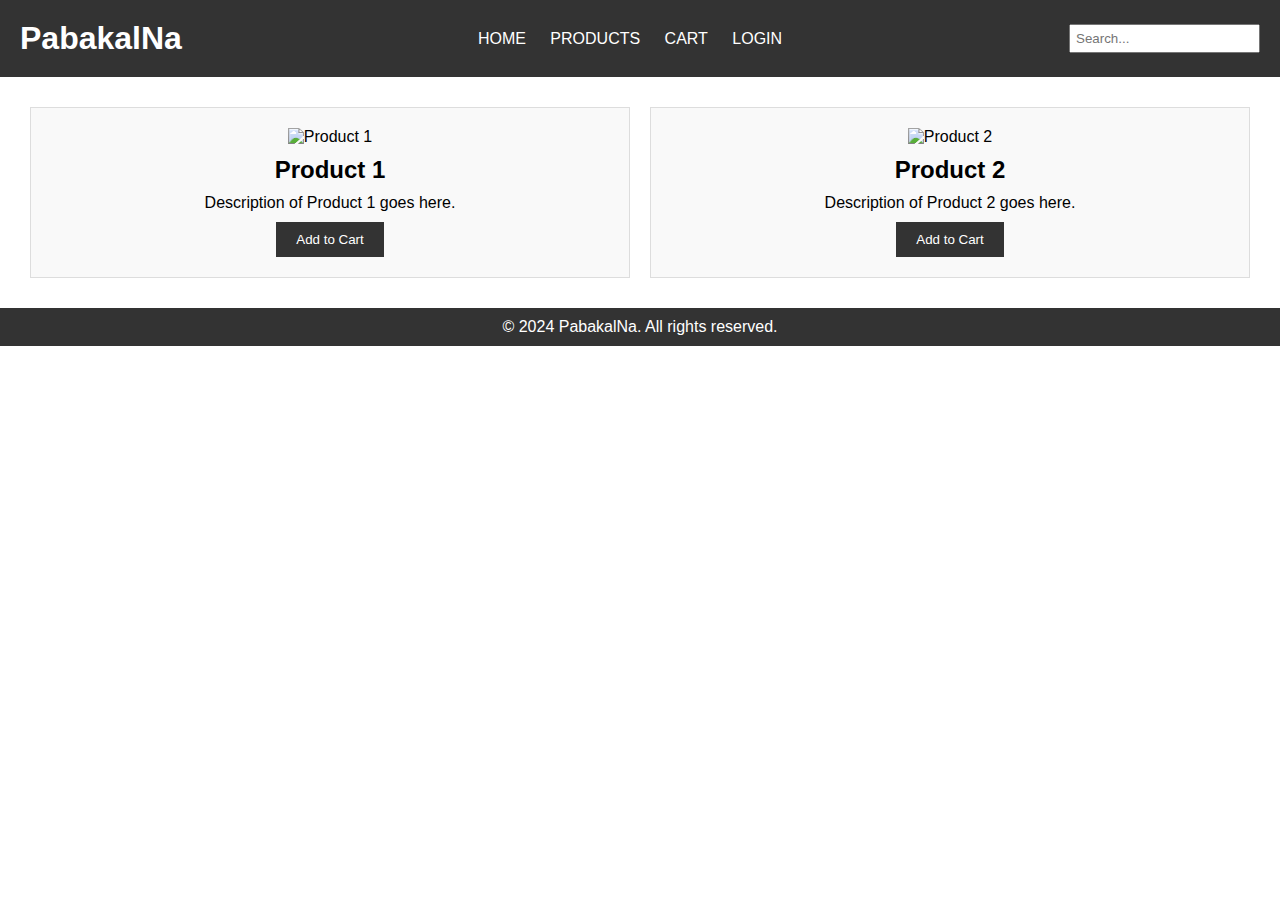
==== index.html @ 0d91cf1e "gumawa ng template" ====
<!DOCTYPE html>
<html lang="en">
<head>
  <meta charset="UTF-8">
  <meta name="viewport" content="width=device-width, initial-scale=1.0">
  <title>PabakalNa</title>
  <link rel="stylesheet" href="styles.css">
</head>
<body>
  <header>
    <div class="title">
      <h1>PabakalNa</h1>
    </div>
    <nav>
      <ul>
        <li><a href="#">HOME</a></li>
        <li><a href="#">PRODUCTS</a></li>
        <li><a href="#">CART</a></li>
        <li><a href="#">LOGIN</a></li>
      </ul>
    </nav>
    <div class="search-bar">
      <input type="text" id="searchInput" placeholder="Search...">
    </div>
  </header>
  <main>
    <section class="product-list">
      <div class="product-card">
        <img src="product1.jpg" alt="Product 1">
        <h2>Product 1</h2>
        <p>Description of Product 1 goes here.</p>
        <button>Add to Cart</button>
      </div>
      <div class="product-card">
        <img src="product2.jpg" alt="Product 2">
        <h2>Product 2</h2>
        <p>Description of Product 2 goes here.</p>
        <button>Add to Cart</button>
      </div>
      <!-- Add more product cards as needed -->
    </section>
  </main>
  <footer>
    <p>&copy; 2024 PabakalNa. All rights reserved.</p>
  </footer>
</body>
</html>
---- styles.css ----
/* Resetting default margin and padding */
* {
  margin: 0;
  padding: 0;
  box-sizing: border-box;
}

/* Basic styling */
body {
  font-family: Arial, sans-serif;
}

header {
  background-color: #333;
  color: white;
  padding: 20px;
  display: flex;
  align-items: center;
  justify-content: space-between;
}

.title {
  flex: 1;
}

.search-bar {
  flex: 1;
  text-align: right;
}

.search-bar input[type="text"] {
  padding: 5px;
}

nav ul {
  list-style-type: none;
}

nav ul li {
  display: inline;
  margin-right: 20px;
}

nav ul li a {
  color: white;
  text-decoration: none;
}

main {
  padding: 20px;
}

.product-list {
  display: flex;
  flex-wrap: wrap;
}

.product-card {
  flex: 1 0 30%; /* Adjust width of product cards */
  background-color: #f9f9f9;
  border: 1px solid #ddd;
  margin: 10px;
  padding: 20px;
  text-align: center;
}

.product-card img {
  max-width: 100%;
  height: auto;
}

.product-card h2 {
  margin-top: 10px;
}

.product-card p {
  margin-top: 10px;
}

.product-card button {
  background-color: #333;
  color: white;
  border: none;
  padding: 10px 20px;
  margin-top: 10px;
  cursor: pointer;
  transition: background-color 0.3s;
}

.product-card button:hover {
  background-color: #555;
}

footer {
  background-color: #333;
  color: white;
  text-align: center;
  padding: 10px;
}
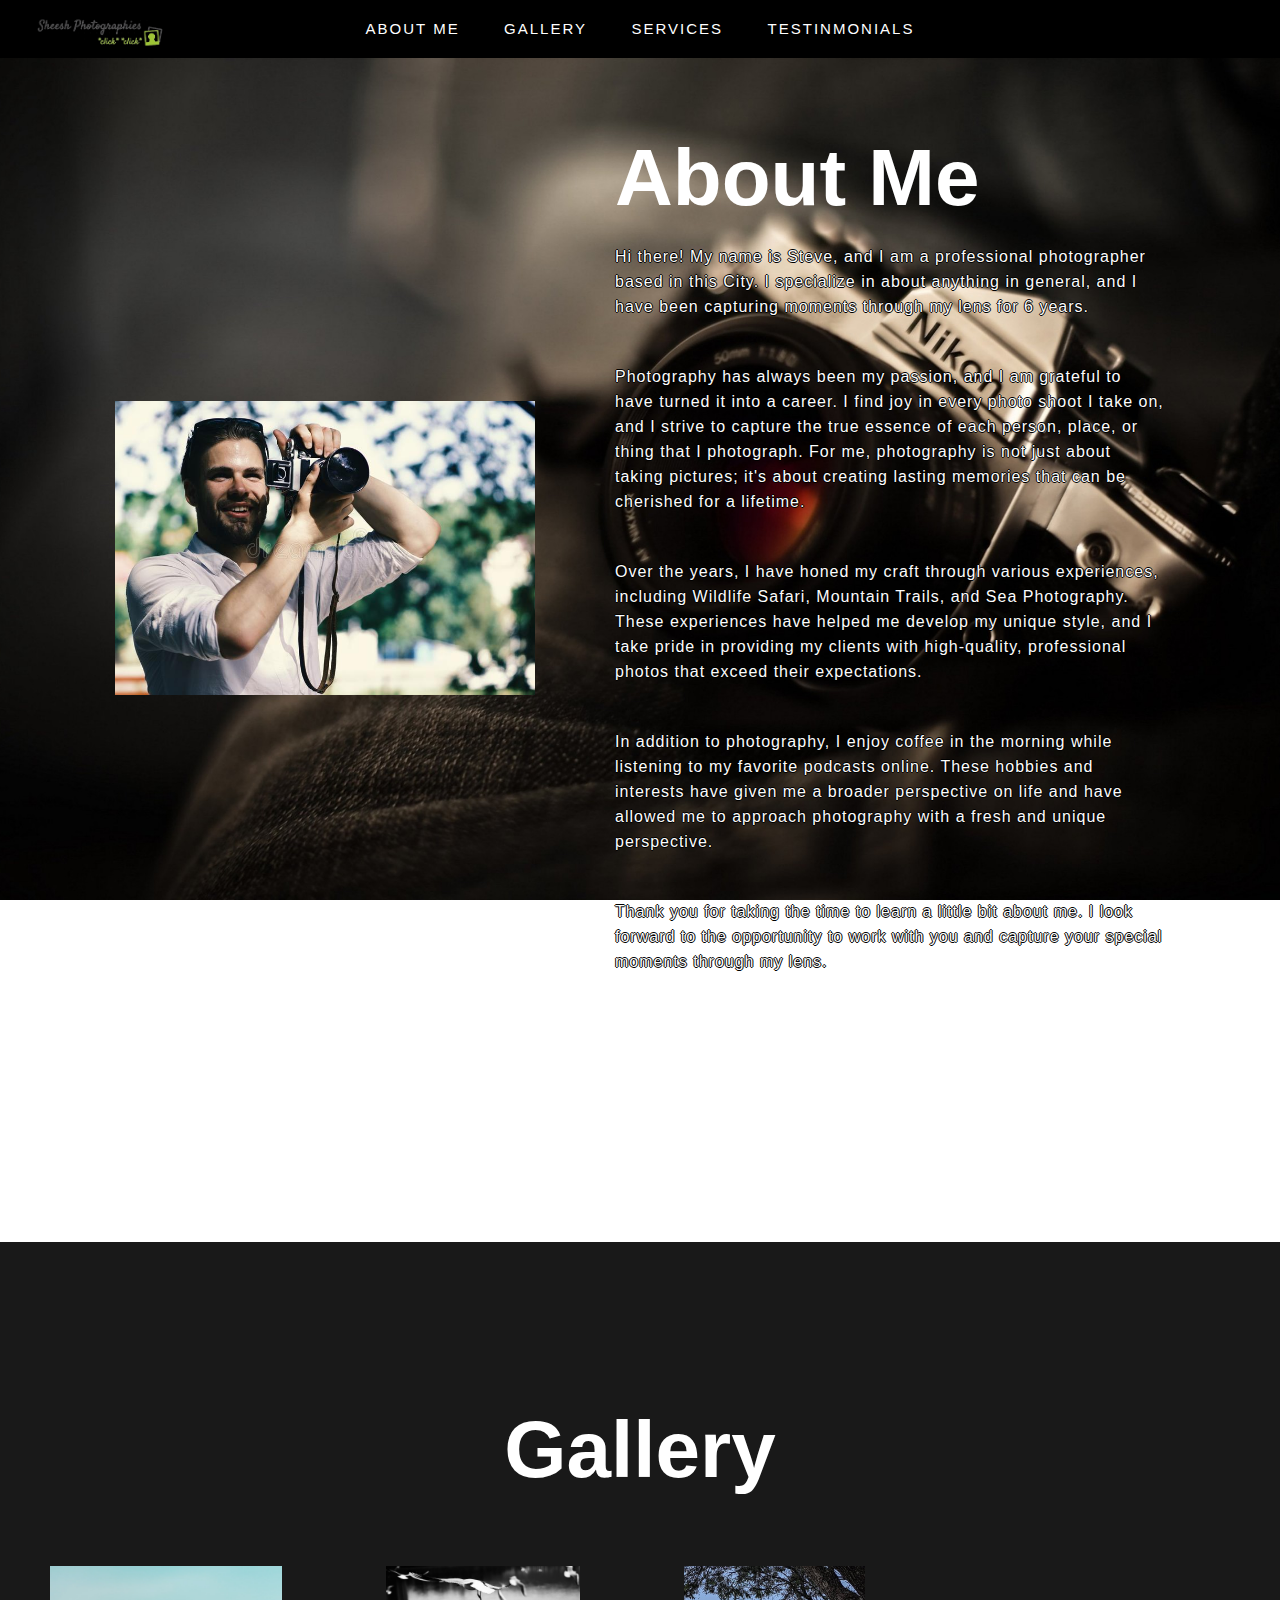
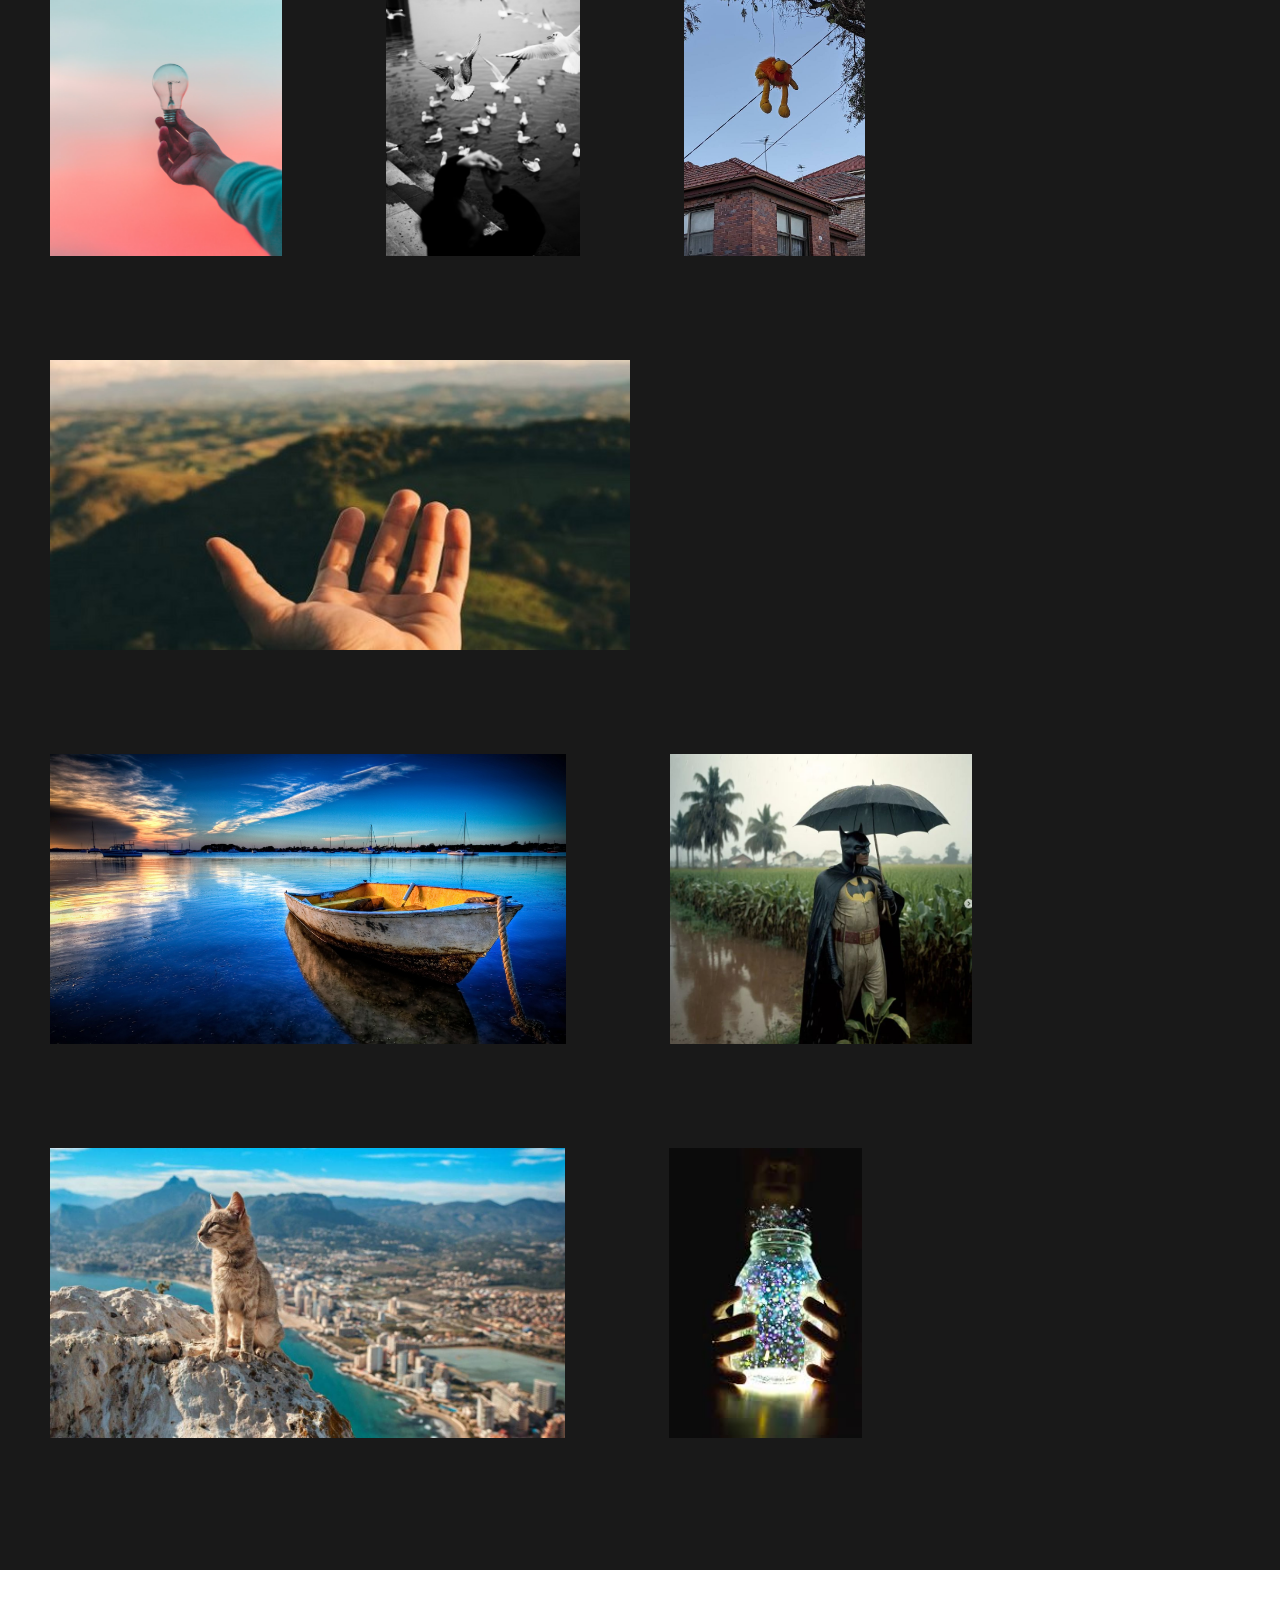
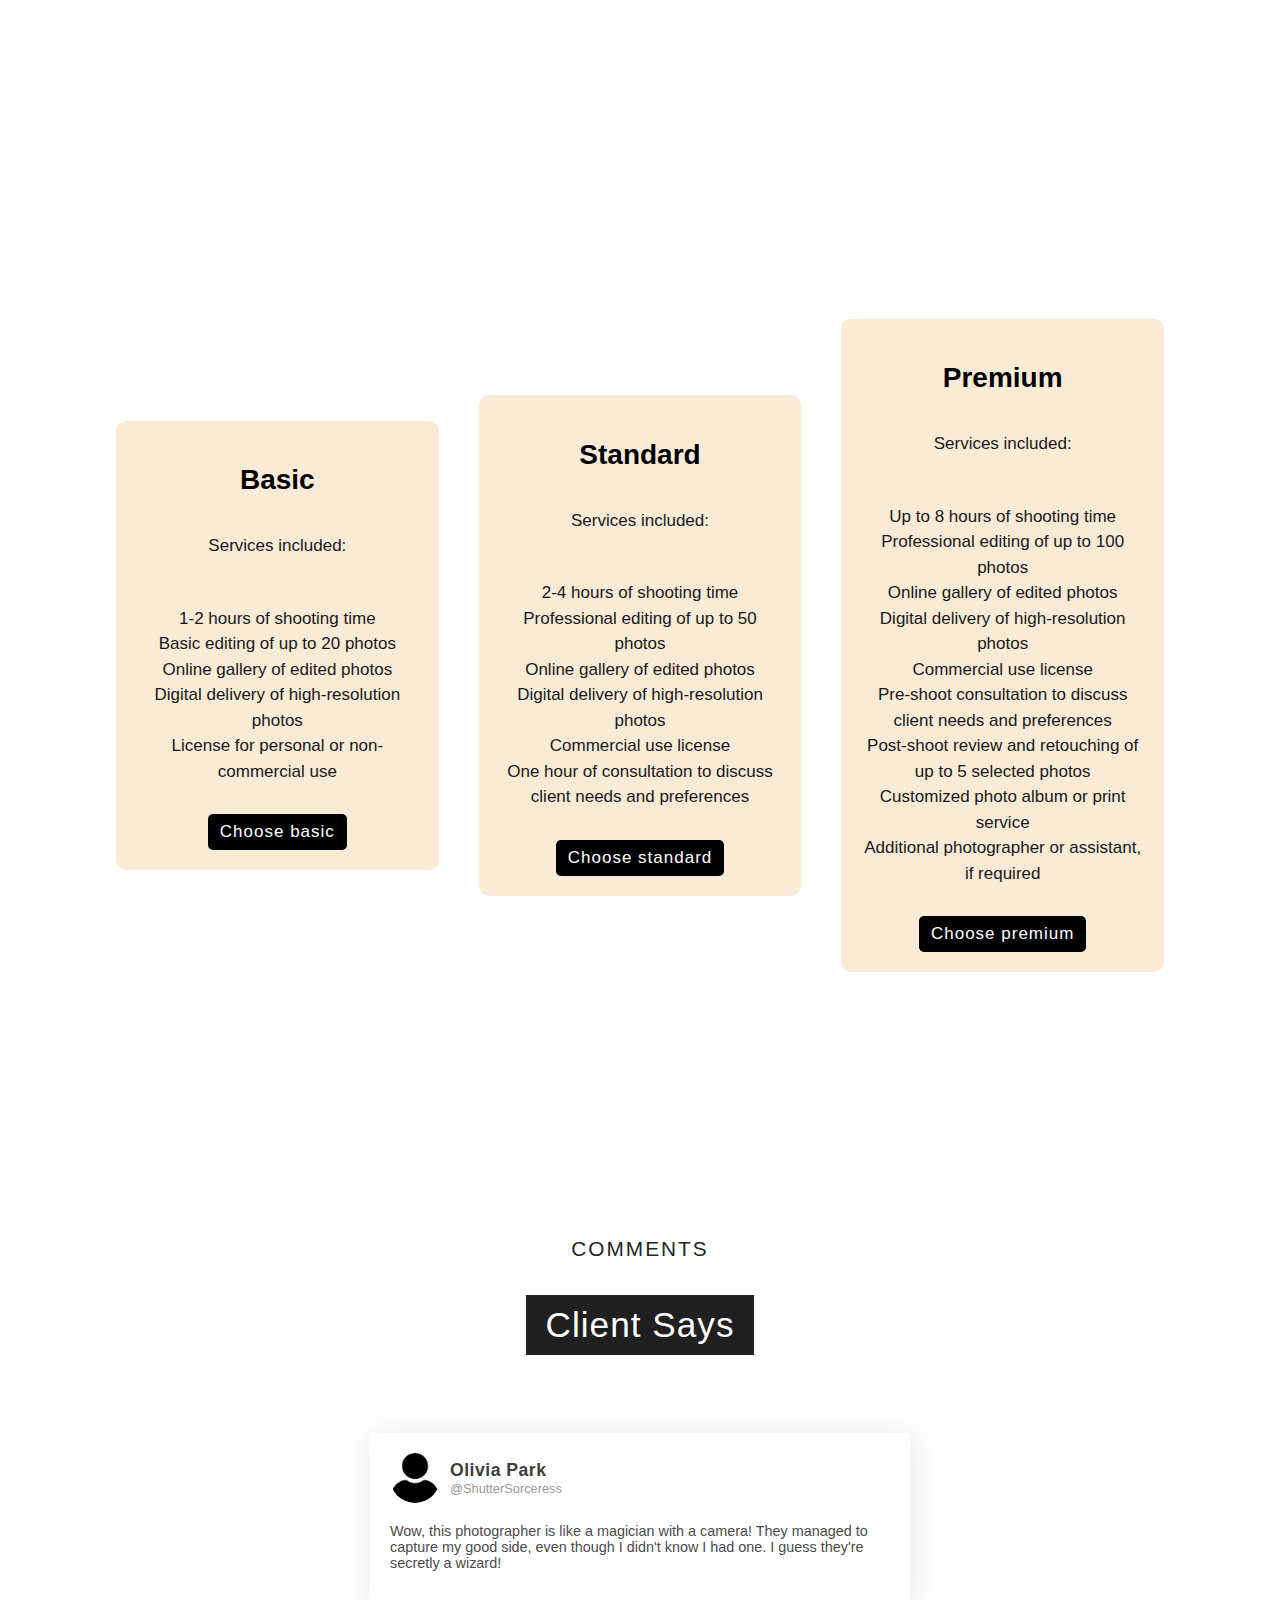
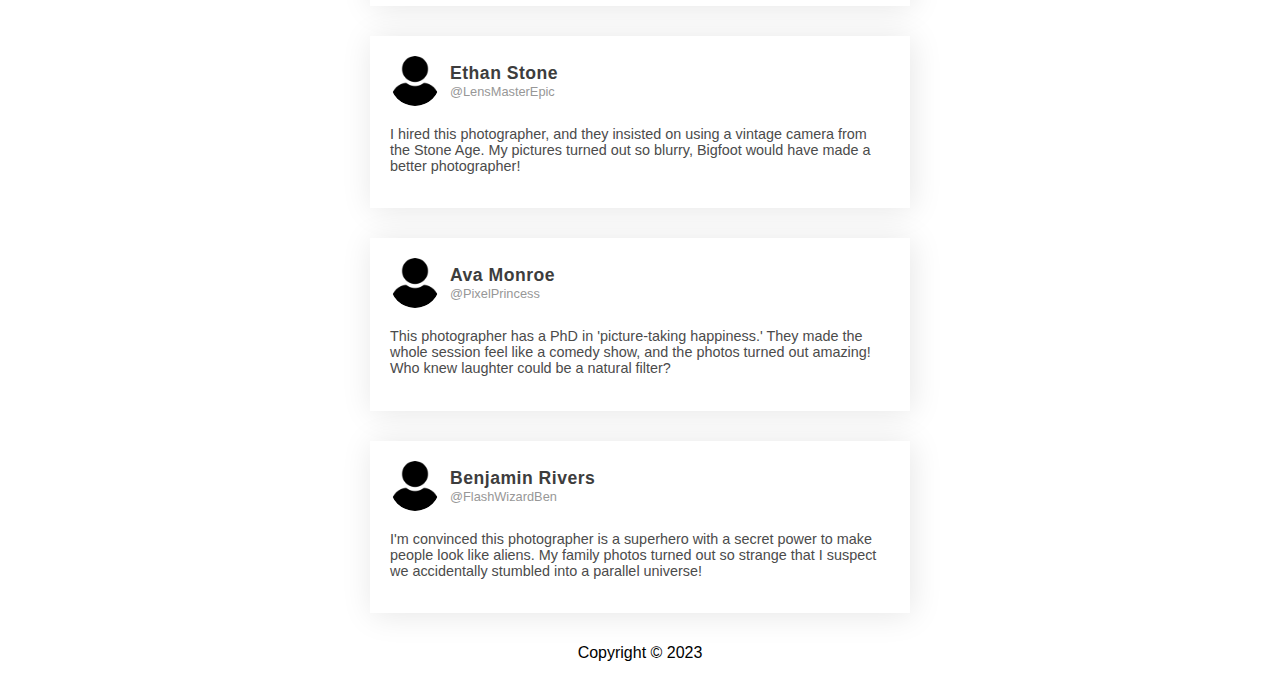
==== commit 485e0f29: "Add files via upload" ====
--- a/index.html
+++ b/index.html
@@ -1,47 +1,198 @@
-<!DOCTYPE html>
-<html lang="en">
-<head>
-  <meta charset="UTF-8">
-  <meta name="viewport" content="width=device-width, initial-scale=1.0">
-  <title>PabakalNa</title>
-  <link rel="stylesheet" href="styles.css">
-</head>
-<body>
-  <header>
-    <div class="title">
-      <h1>PabakalNa</h1>
-    </div>
-    <nav>
-      <ul>
-        <li><a href="#">HOME</a></li>
-        <li><a href="#">PRODUCTS</a></li>
-        <li><a href="#">CART</a></li>
-        <li><a href="#">LOGIN</a></li>
-      </ul>
-    </nav>
-    <div class="search-bar">
-      <input type="text" id="searchInput" placeholder="Search...">
-    </div>
-  </header>
-  <main>
-    <section class="product-list">
-      <div class="product-card">
-        <img src="product1.jpg" alt="Product 1">
-        <h2>Product 1</h2>
-        <p>Description of Product 1 goes here.</p>
-        <button>Add to Cart</button>
-      </div>
-      <div class="product-card">
-        <img src="product2.jpg" alt="Product 2">
-        <h2>Product 2</h2>
-        <p>Description of Product 2 goes here.</p>
-        <button>Add to Cart</button>
-      </div>
-      <!-- Add more product cards as needed -->
-    </section>
-  </main>
-  <footer>
-    <p>&copy; 2024 PabakalNa. All rights reserved.</p>
-  </footer>
-</body>
-</html>
+<!DOCTYPE html>
+<html lang="en">
+<head>
+	<meta charset="UTF-8">
+	<meta http-equiv="X-UA-Compatible" content="IE=edge">
+	<meta name="viewport" content="width=device-width, initial-scale=1.0">
+	<title>Photography Website </title>
+	<link rel="stylesheet" href="style.css">
+</head>
+<body>
+	<div class="wrapper">
+		<header>
+			<nav>
+				<a href="#logo"><img src="photos/logo.png" class="logo"></a>
+				<div class="menu">
+					<ul>
+						<li><a href="#about">About Me</a></li>
+						<li><a href="#gallery">Gallery</a></li>
+						<li><a href="#service">Services</a></li>
+						<li><a href="#test">Testinmonials</a></li>
+					</ul>
+				</div>
+			</nav>
+
+			<section class="about" id="logo">
+				<div id="about" class="main">
+					<img src="photos/Me.jpg" alt="me">
+					<div class="about-text">
+						<h1>About Me</h1>
+						<p>Hi there! My name is Steve, and I am a professional photographer based in this City. I specialize in about anything in general, and I have been capturing moments through my lens for 6 years.</p>
+						<p>Photography has always been my passion, and I am grateful to have turned it into a career. I find joy in every photo shoot I take on, and I strive to capture the true essence of each person, place, or thing that I photograph. For me, photography is not just about taking pictures; it's about creating lasting memories that can be cherished for a lifetime.</p>
+						<p>Over the years, I have honed my craft through various experiences, including Wildlife Safari, Mountain Trails, and Sea Photography. These experiences have helped me develop my unique style, and I take pride in providing my clients with high-quality, professional photos that exceed their expectations.</p>
+						<p>In addition to photography, I enjoy coffee in the morning while listening to my favorite podcasts online. These hobbies and interests have given me a broader perspective on life and have allowed me to approach photography with a fresh and unique perspective.</p>
+						<p>Thank you for taking the time to learn a little bit about me. I look forward to the opportunity to work with you and capture your special moments through my lens.</p>
+					</div>
+				</div>
+			</section>
+		</header>
+
+		<br><br><br><br><br><br><br><br><br><br><br><br><br><br><br><br><br><br><br>
+		
+		<section class="gallery">
+			<br id="gallery">
+			<H2 class="gallery-head">Gallery</H2>
+			<div>
+				<a href="photos/photo1.jpg"><img id="gal" src="photos/photo1.jpg" alt="photo1"></a>
+				<a href="photos/photo2.jpg"><img id="gal" src="photos/photo2.jpg" alt="photo2"></a>
+				<a href="photos/photo3.jpg"><img id="gal" src="photos/photo3.jpg" alt="photo3"></a>
+				<a href="photos/photo4.jpg"><img id="gal" src="photos/photo4.jpg" alt="photo4"></a>
+				<a href="photos/photo5.jpg"><img id="gal" src="photos/photo5.jpg" alt="photo5"></a>
+				<a href="photos/photo6.jpg"><img id="gal" src="photos/photo6.jpg" alt="photo6"></a>
+				<a href="photos/photo7.jpg"><img id="gal" src="photos/photo7.jpg" alt="photo7"></a>
+				<a href="photos/photo8.jpg"><img id="gal" src="photos/photo8.jpg" alt="photo8"></a>
+			</div>
+		</section>
+
+		<div class="section">
+			<div class="title">
+				<h1 id="service">My Services</h1>
+			</div>
+			<div class="services">
+				<div class="card">
+					<h2>Basic</h2>
+					<p>Services included:</p>
+					<p>1-2 hours of shooting time<br>
+						Basic editing of up to 20 photos<br>
+						Online gallery of edited photos<br>
+						Digital delivery of high-resolution photos<br>
+						License for personal or non-commercial use</p>
+					<a href="#" class="button">Choose basic</a>
+				</div>
+				<div class="card">
+					<h2>Standard</h2>
+					<p>Services included:</p>
+					<p>2-4 hours of shooting time<br>
+						Professional editing of up to 50 photos<br>
+						Online gallery of edited photos<br>
+						Digital delivery of high-resolution photos<br>
+						Commercial use license<br>
+						One hour of consultation to discuss client needs and preferences</p>
+					<a href="#" class="button">Choose standard</a>
+				</div>
+				<div class="card">
+					<h2>Premium</h2>
+					<p>Services included:</p>
+					<p>Up to 8 hours of shooting time<br>
+						Professional editing of up to 100 photos<br>
+						Online gallery of edited photos<br>
+						Digital delivery of high-resolution photos<br>
+						Commercial use license<br>
+						Pre-shoot consultation to discuss client needs and preferences<br>
+						Post-shoot review and retouching of up to 5 selected photos<br>
+						Customized photo album or print service<br>
+						Additional photographer or assistant, if required</p>
+					<a href="#" class="button">Choose premium</a>
+				</div>
+			</div>
+		</div>
+
+		<br id="test"><br><br><br>
+
+		<section id="testimonials">
+			<div class="testimonial-heading">
+				<span>Comments</span>
+				<h1>Client Says</h1>
+			</div>
+			<div class="testimomial-box-container">
+				<div class="testimonial-box">
+					<div class="box-top">
+						<div class="profile">
+							<div class="profile-img">
+								<img src="photos/user.png" alt="user">
+							</div>
+							<div class="name-user">
+								<strong>Olivia Park</strong>
+								<span>@ShutterSorceress</span>
+							</div>
+						</div>
+						<div class="reviews">
+							<i class="fas fa-star"></i>
+						</div>
+					</div>
+					<div class="client-comment">
+						<p>Wow, this photographer is like a magician with a camera! They managed to capture my good side, even though I didn't know I had one. I guess they're secretly a wizard!</p>
+					</div>
+				</div>
+			</div>
+			<div class="testimomial-box-container">
+				<div class="testimonial-box">
+					<div class="box-top">
+						<div class="profile">
+							<div class="profile-img">
+								<img src="photos/user.png" alt="user">
+							</div>
+							<div class="name-user">
+								<strong>Ethan Stone</strong>
+								<span>@LensMasterEpic</span>
+							</div>
+						</div>
+						<div class="reviews">
+							<i class="fas fa-star"></i>
+						</div>
+					</div>
+					<div class="client-comment">
+						<p>I hired this photographer, and they insisted on using a vintage camera from the Stone Age. My pictures turned out so blurry, Bigfoot would have made a better photographer!</p>
+					</div>
+				</div>
+			</div>
+			<div class="testimomial-box-container">
+				<div class="testimonial-box">
+					<div class="box-top">
+						<div class="profile">
+							<div class="profile-img">
+								<img src="photos/user.png" alt="user">
+							</div>
+							<div class="name-user">
+								<strong>Ava Monroe</strong>
+								<span>@PixelPrincess</span>
+							</div>
+						</div>
+						<div class="reviews">
+							<i class="fas fa-star"></i>
+						</div>
+					</div>
+					<div class="client-comment">
+						<p>This photographer has a PhD in 'picture-taking happiness.' They made the whole session feel like a comedy show, and the photos turned out amazing! Who knew laughter could be a natural filter?</p>
+					</div>
+				</div>
+			</div>
+			<div class="testimomial-box-container">
+				<div class="testimonial-box">
+					<div class="box-top">
+						<div class="profile">
+							<div class="profile-img">
+								<img src="photos/user.png" alt="user">
+							</div>
+							<div class="name-user">
+								<strong>Benjamin Rivers</strong>
+								<span>@FlashWizardBen</span>
+							</div>
+						</div>
+						<div class="reviews">
+							<i class="fas fa-star"></i>
+						</div>
+					</div>
+					<div class="client-comment">
+						<p>I'm convinced this photographer is a superhero with a secret power to make people look like aliens. My family photos turned out so strange that I suspect we accidentally stumbled into a parallel universe!</p>
+					</div>
+				</div>
+			</div>
+		</section>
+
+		<footer align="center">
+			<p>Copyright &copy; 2023</p>
+		</footer>
+	</div>
+</body>
+</html>--- a/style.css
+++ b/style.css
@@ -0,0 +1,284 @@
+html{
+    scroll-behavior: smooth;
+}
+
+body{
+    margin: 0;
+    padding: 0;
+    width: 100%;
+}
+
+body{
+    font-family: sans-serif;
+}
+
+header{
+    width:  100%;
+    height: 100vh;
+}
+
+.logo{
+    position: fixed;
+    float: left;
+    margin: 16px 36px;
+    width: 10%;
+}
+
+nav{
+    position: fixed;
+    width: 100%;
+    background: black;
+}
+
+nav ul{
+    list-style: none;
+    overflow: hidden;
+    color: white;
+    padding: 0;
+    text-align: center;
+    margin: 0;
+    transition: 1s;
+}
+
+nav ul li{
+    display: inline-block;
+    padding: 20px;
+}
+
+nav ul li a{
+    text-decoration: none;
+    color: white;
+    font-size: 15px;
+    font-family: sans-serif;
+    text-transform: uppercase;
+    letter-spacing: 2px;
+}
+
+.about{
+    width: 100%;
+    padding: 78px 0px;
+    background: url(photos/background.jpg) no-repeat 50% 50%;
+    background-size: cover;
+    background-attachment: fixed;
+}
+
+.about img{
+    height: auto;
+    width: 420px;
+}
+
+.about-text{
+    width: 550px;
+}
+
+.main{
+    width: 1130px;
+    max-width: 95%;
+    margin: 0 auto;
+    display: flex;
+    align-items: center;
+    justify-content: space-around;
+}
+
+.about-text h1{
+    color: white;
+    font-size: 80px;
+    text-transform: capitalize;
+    margin-bottom: 20px;
+}
+
+.about-text p{
+    color: #fcfcfc;
+    letter-spacing: 1px;
+    line-height: 25px;
+    font-size: 16px;
+    margin-bottom: 45px;
+    text-shadow: -1px 0 black, 0 1px black, 1px 0 black, 0 -1px black;
+}
+
+.gallery{
+    width: 100%;
+    padding: 78px 0px;
+    background-color: #191919;
+}
+
+.gallery-head{
+    color: white;
+    font-size: 80px;
+    text-transform: capitalize;
+    margin-bottom: 20px;
+    text-align: center;
+}
+
+#gal{
+    height: 290px;
+    padding: 50px;
+    display:inline-block;
+}
+
+.section{
+    width: 100%;
+    padding: 78px 0px;
+    background: url(photos/background2.jpg) no-repeat 50% 50%;
+    background-size: cover;
+    background-attachment: fixed;
+}
+
+.title h1{
+    text-align: center;
+    padding-top: 50px;
+    font-size: 80px;
+    color: white;
+}
+
+.services{
+    width: 85%;
+    display: flex;
+    justify-content: space-between;
+    align-items: center;
+    margin: 75px auto;
+    text-align: center;
+}
+
+.card{
+    width: 100%;
+    display: flex;
+    justify-content: space-between;
+    align-items: center;
+    flex-direction: column;
+    margin: 0px 20px;
+    padding: 20px 20px;
+    background-color: antiquewhite;
+    border-radius: 10px;
+    cursor: pointer;
+}
+
+.card .icon{
+    font-size: 35px;
+    margin-bottom: 10px;
+}
+
+.card h2{
+    font-size: 28px;
+    color: black;
+    margin-bottom: 20px;
+}
+
+.card p{
+    font-size: 17px;
+    margin-bottom: 30px;
+    line-height: 1.5;
+    color: #191919;
+}
+
+.button{
+    font-size: 17px;
+    text-decoration: none;
+    color: #fff;
+    padding: 8px 12px;
+    border-radius: 5px;
+    letter-spacing: 1px;
+    background-color: black;
+}
+
+.button:hover{
+    background-color: red;
+    transition: 0.4s ease;
+}
+
+#testimonials{
+    display: flex;
+    justify-content: center;
+    align-items: center;
+    flex-direction: column;
+    width: 100%;
+}
+
+.testimonial-heading{
+    letter-spacing: 1px;
+    margin: 30px 0px;
+    padding: 10px 20px;
+    display: flex;
+    flex-direction: column;
+    justify-content: center;
+    align-items: center;
+}
+
+.testimonial-heading h1{
+    font-size: 2.2rem;
+    font-weight: 500;
+    background-color: #202020;
+    color: white;
+    padding: 10px 20px;
+}
+
+.testimonial-heading span{
+    font-size: 1.3rem;
+    color: #252525;
+    margin-bottom: 10px;
+    letter-spacing: 2px;
+    text-transform: uppercase;
+}
+
+.testimonial-box-container{
+    display: flex;
+    justify-content: center;
+    align-items: center;
+    flex-wrap: wrap;
+    width: 100%;
+}
+
+.testimonial-box{
+    width: 500px;
+    box-shadow: 2px 2px 30px rgba(0, 0, 0, 0.1);
+    background-color: white;
+    padding: 20px;
+    margin: 15px;
+    cursor: pointer;
+}
+
+.profile-img{
+    width: 50px;
+    height: 50px;
+    border-radius: 50%;
+    overflow: hidden;
+    margin-right: 10px;
+}
+
+.profile-img img{
+    width: 100%;
+    height: 100%;
+    object-fit: cover;
+    object-position: center;
+}
+
+.profile{
+    display: flex;
+    align-items: center;
+}
+
+.name-user{
+    display: flex;
+    flex-direction: column;
+}
+.name-user strong{
+    color: #3d3d3d;
+    font-size: 1.1rem;
+    letter-spacing: 0.5px;
+}
+.name-user span{
+    color: #979797;
+    font-size: 0.8rem;
+}
+
+.box-top{
+    display: flex;
+    justify-content: space-between;
+    align-items: center;
+    margin-bottom: 20px;
+}
+
+.client-comment p{
+    font-size: 0.9rem;
+    color: #4b4b4b;
+}